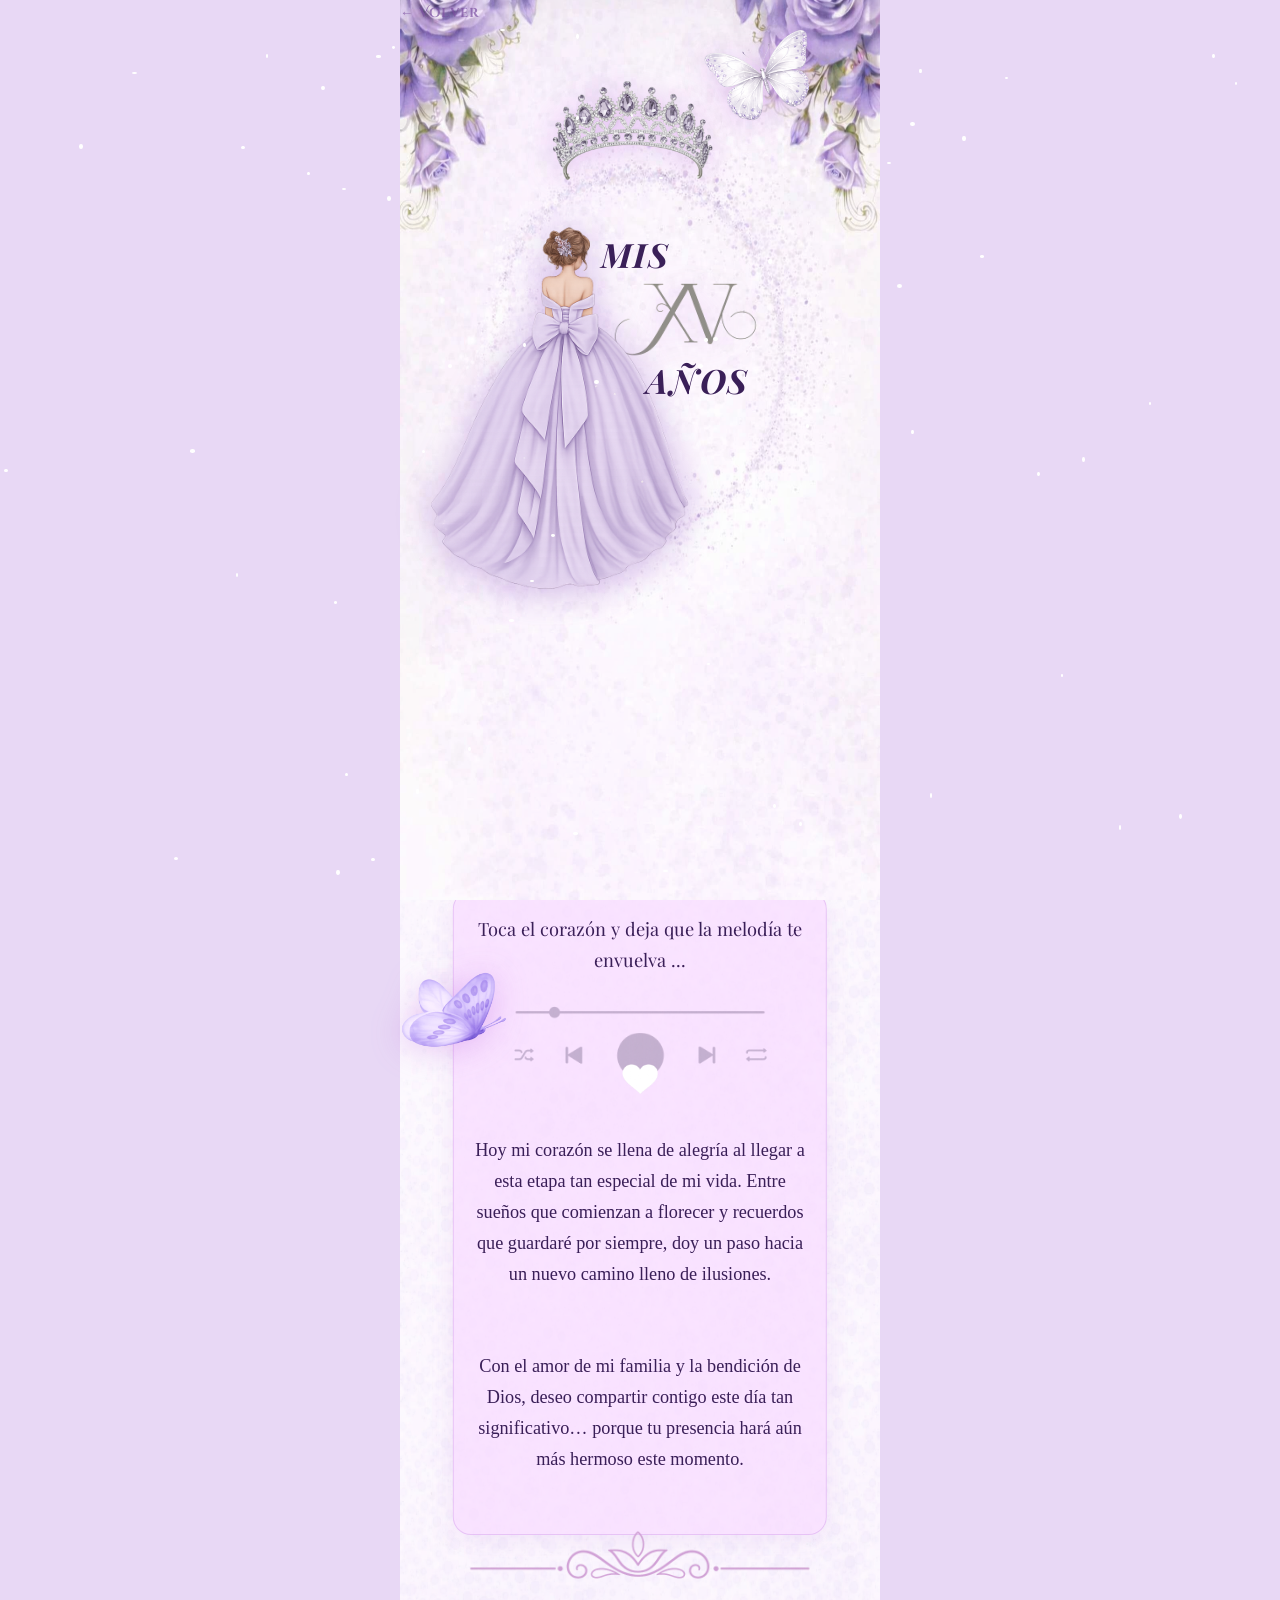
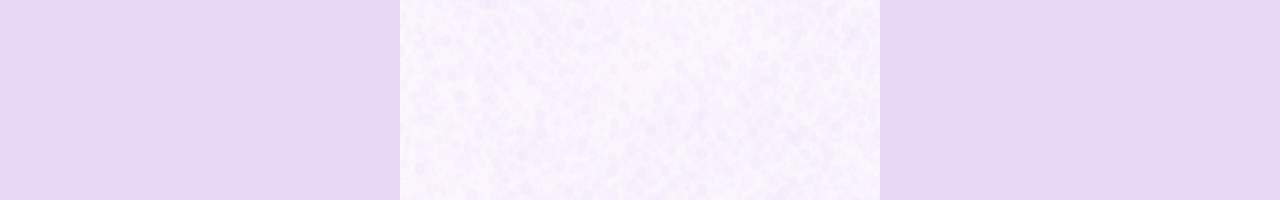
==== invitacion.html @ 01d2102e "XV parte 1" ====
<!DOCTYPE html>
<html lang="es">
<head>
  <meta charset="UTF-8" />
  <meta name="viewport" content="width=device-width, initial-scale=1.0, maximum-scale=1.0"/>
  <title>Invitación – Yadira Lizeth</title>
  <link href="https://fonts.googleapis.com/css2?family=Cinzel+Decorative:wght@400;700;900&family=Playfair+Display:ital,wght@0,700;0,900;1,700&family=Cormorant+SC:wght@300;400;500;600;700&family=Pinyon+Script&family=Fleur+De+Leah&display=swap" rel="stylesheet"/>
  <link rel="stylesheet" href="styles.css"/>
  <style>
    body {
      animation: entrada-suave 1.2s ease forwards;
    }
    @keyframes entrada-suave {
      0%   { background: #1a0030; }
      100% { background: #e8d8f5; }
    }
  </style>
</head>
<body>

  <!-- 🌸 Pétalos y estrellas -->
  <div class="petals">
    <div class="petal"></div><div class="petal"></div><div class="petal"></div>
    <div class="petal"></div><div class="petal"></div><div class="petal"></div>
    <div class="petal"></div><div class="petal"></div><div class="petal"></div>
    <div class="petal"></div>
  </div>
  <div id="stars"></div>

  <div class="inv-wrapper">

    <!-- ══════════════════════════════════
         PANTALLA 1 — view_1.png
    ══════════════════════════════════ -->
    <div class="inv-pagina">

      <!-- 🖼️ Fondo -->
      <div class="inv-fondo"></div>

      <!-- 🖼️ Corona -->
      <img src="img/corona.png" alt="corona" class="inv-corona-img"/>

      <!-- 🖼️ XV -->
      <img src="img/xv.png" alt="xv" class="inv-xv-img"/>

      <!-- 🖼️ Princesa -->
      <img src="img/princesa.png" alt="princesa" class="inv-princesa-img"/>

      <!-- 🦋 Mariposa -->
      <img src="img/mariposa.png" alt="mariposa" class="inv-mariposa-img"/>

      <!-- 👸 MIS / AÑOS -->
      <div class="inv-hero">
        <div class="inv-mis-xv-titulo">
          <span class="inv-mis">MIS</span>
          <span class="inv-anos">AÑOS</span>
        </div>
      </div>

      <!-- 🔙 Botón volver -->
      <a href="index.html" class="btn-volver">← Volver</a>

    </div>
    <!-- fin pantalla 1 -->

    <!-- ══════════════════════════════════
         PANTALLA 2 — view_2.png
    ══════════════════════════════════ -->
    <div class="inv-fondo-2-wrapper">

      <!-- 🖼️ Fondo -->
      <div class="inv-fondo-2"></div>

      <!-- 🖼️ Separador -->
      <img src="img/separador.png" alt="separador" class="inv-separador-1-img"/>

      <div class="inv-cuadro">

          <!-- texto 1 -->
          <p class="texto-1">Toca el corazón y deja que la melodía te envuelva ...</p>
          
          <!-- texto 2  ← AQUÍ adentro -->
          <p class="texto-2">Hoy mi corazón se llena de alegría al llegar a esta etapa tan especial de mi vida.
            Entre sueños que comienzan a florecer y recuerdos que guardaré por siempre, doy un paso hacia un nuevo camino lleno de ilusiones.
            </p>
          <p class="texto-3">Con el amor de mi familia y la bendición de Dios, deseo compartir contigo este día tan significativo… porque tu presencia hará aún más hermoso este momento.
            </p>

      </div>

      <!-- ❤️ Audio -->
      <!-- 🎵 Reproductor y corazón dentro del cuadro -->
        <img src="img/reproductor.png" alt="reproductor" class="inv-reproductor-img"/>
        <img src="img/corazon.png" alt="corazón" class="inv-corazon-img" onclick="toggleCorazon(this)"/>
        <audio id="audioInv" loop>
          <source src="music/musica.mp3" type="audio/mpeg"/>
        </audio>

      <!-- 🦋 Mariposa -->
      <img src="img/mariposa_v1.1.png" alt="mariposa_v1.1" class="inv-mariposa-v1p1-img"/>

      <!-- 🖼️ Separador -->
      <img src="img/separador.png" alt="separador" class="inv-separador-2-img"/>

    </div>
    <!-- fin pantalla 2 -->

  </div>
  <!-- fin inv-wrapper -->

  <script src="script.js"></script>
</body>
</html>
---- styles.css ----
/* ══════════════════════════════════════════════════
   XV AÑOS — YADIRA LIZETH
   styles.css
══════════════════════════════════════════════════ */


/* ════════════════════════════════════════
   RESET Y BASE
════════════════════════════════════════ */
*, *::before, *::after {
  box-sizing: border-box;
  margin: 0;
  padding: 0;
}

html {
  height: 100%;
}

body {
  min-height: 100dvh;
  display: flex;
  align-items: center;
  justify-content: center;
  font-family: 'Playfair Display', serif;
  overflow-x: hidden;
  background: #e8d8f5;
}


/* ════════════════════════════════════════
   PÉTALOS CAYENDO
════════════════════════════════════════ */
.petals {
  position: fixed;
  inset: 0;
  pointer-events: none;
  overflow: hidden;
  z-index: 999;
}

.petal {
  position: absolute;
  top: -60px;
  width: 16px;
  height: 20px;
  background: radial-gradient(ellipse at 40% 30%, #e8c8f0, #c48ccc88);
  border-radius: 60% 40% 70% 30% / 50% 60% 40% 50%;
  opacity: 0;
  animation: petal-caer linear infinite;
}

.petal:nth-child(1)  { left: 5%;  width: 13px; height: 17px; animation-duration: 7s;   animation-delay: 0s;   }
.petal:nth-child(2)  { left: 14%; width: 10px; height: 13px; animation-duration: 9s;   animation-delay: 1.2s; background: radial-gradient(ellipse, #d4a8e8, #b07cc088); }
.petal:nth-child(3)  { left: 27%; width: 15px; height: 19px; animation-duration: 8s;   animation-delay: 2.5s; }
.petal:nth-child(4)  { left: 39%; width: 11px; height: 15px; animation-duration: 11s;  animation-delay: 0.8s; background: radial-gradient(ellipse, #f0d0f8, #cc9ce0); }
.petal:nth-child(5)  { left: 54%; width: 18px; height: 22px; animation-duration: 7.5s; animation-delay: 3.1s; }
.petal:nth-child(6)  { left: 67%; width: 11px; height: 14px; animation-duration: 10s;  animation-delay: 1.7s; background: radial-gradient(ellipse, #e0b8f0, #a870c0aa); }
.petal:nth-child(7)  { left: 79%; width: 14px; height: 18px; animation-duration: 8.5s; animation-delay: 4.0s; }
.petal:nth-child(8)  { left: 89%; width: 12px; height: 16px; animation-duration: 9.5s; animation-delay: 2.0s; background: radial-gradient(ellipse, #f4daf8, #c890d8); }
.petal:nth-child(9)  { left: 21%; width: 9px;  height: 12px; animation-duration: 12s;  animation-delay: 5.5s; }
.petal:nth-child(10) { left: 71%; width: 16px; height: 20px; animation-duration: 6.5s; animation-delay: 0.3s; background: radial-gradient(ellipse, #ddb8ec, #b07cc0); }

@keyframes petal-caer {
  0%   { transform: translateY(0) rotate(0deg) translateX(0);    opacity: 0; }
  10%  { opacity: 0.75; }
  90%  { opacity: 0.5; }
  100% { transform: translateY(110vh) rotate(360deg) translateX(35px); opacity: 0; }
}


/* ════════════════════════════════════════
   ESTRELLAS
════════════════════════════════════════ */
#stars {
  position: fixed;
  inset: 0;
  pointer-events: none;
  z-index: 998;
  width: 100vw;
  height: 100vh;
}

.star {
  position: absolute;
  background: white;
  border-radius: 50%;
  animation: star-titilar ease-in-out infinite;
}

@keyframes star-titilar {
  0%, 100% { opacity: 0;   transform: scale(0.5); }
  50%       { opacity: 0.9; transform: scale(1.3); }
}


/* ════════════════════════════════════════
   PORTADA — contenedor principal
════════════════════════════════════════ */
#portada {
  position: relative;
  width: min(480px, 100vw);           /* ✏️ ancho máximo */
  aspect-ratio: 2 / 3;               /* ✏️ proporción = misma que caratula.png */
  max-height: 100dvh;
  margin: 0 auto;
  overflow: hidden;
  container-type: inline-size;
}


/* ══════════════════════════════════════════════════
   🖼️ PORTADA — fondo: caratula.png
   ✏️ TAMAÑO   → background-size
   ✏️ POSICIÓN → background-position
══════════════════════════════════════════════════ */
.portada-fondo {
  position: absolute;
  inset: 0;
  background-image: url('img/caratula.png');
  background-size: cover;
  background-position: center top;   /* ✏️ top / center / bottom */
  background-repeat: no-repeat;
  z-index: 0;
}


/* ══════════════════════════════════════════════════
   🖼️ PORTADA — corona.png
   ✏️ ALTURA  → top   (sube: baja número | baja: sube número)
   ✏️ TAMAÑO  → width (más grande: sube | más chica: baja)
══════════════════════════════════════════════════ */
.corona {
  position: absolute;
  top: 14%;                           /* ✏️ ALTURA */
  left: 50%;
  transform: translateX(-50%);
  z-index: 2;
  width: 45cqw;                       /* ✏️ TAMAÑO */
  filter: drop-shadow(0 4px 18px rgba(120, 60, 180, 0.35));
  animation: corona-flotar 3.5s ease-in-out infinite;
}


/* ══════════════════════════════════════════════════
   ✍️ PORTADA — nombre curvo: "Yadira Lizeth"
   ✏️ ALTURA  → top
   ✏️ TAMAÑO  → width
   ✏️ CURVA   → en index.html busca Q 170,20
                baja el 20 = más curva | sube el 20 = menos curva
   ✏️ FUENTE  → font-family en el SVG de index.html
   ✏️ GROSOR  → font-weight en el SVG de index.html
══════════════════════════════════════════════════ */
.nombre-svg {
  position: absolute;
  top: 28%;                           /* ✏️ ALTURA */
  left: 50%;
  transform: translateX(-50%);
  z-index: 2;
  width: 84cqw;                       /* ✏️ TAMAÑO */
  overflow: visible;
}


/* ══════════════════════════════════════════════════
   ✍️ PORTADA — texto: "MIS XV AÑOS"
   ✏️ ALTURA  → top
══════════════════════════════════════════════════ */
.mis-xv {
  position: absolute;
  top: 38.7%;                         /* ✏️ ALTURA */
  left: 50%;
  transform: translateX(-50%);
  z-index: 2;
  display: flex;
  flex-direction: column;
  align-items: center;
  gap: 1px;
}

.mis-xv__mis,
.mis-xv__anios {
  font-family: 'Cinzel Decorative', serif;
  font-size: 4cqw;                    /* ✏️ TAMAÑO */
  font-weight: 700;
  letter-spacing: .55em;
  color: #3a1f58;
  text-shadow: 0 1px 6px rgba(255,255,255,0.5);
}

.mis-xv__numero {
  font-family: 'Cinzel Decorative', serif;
  font-size: 6cqw;                    /* ✏️ TAMAÑO */
  font-weight: 900;
  letter-spacing: .15em;
  color: #3a1f58;
  line-height: 1.1;
  text-shadow:
    0 2px 12px rgba(255,255,255,0.45),
    0 1px 0 rgba(255,255,255,0.3);
}


/* ══════════════════════════════════════════════════
   🖼️ PORTADA — sobre.png
   ✏️ ALTURA  → top
   ✏️ TAMAÑO  → width
══════════════════════════════════════════════════ */
.sobre {
  position: absolute;
  top: 46%;                           /* ✏️ ALTURA */
  left: 50%;
  transform: translateX(-50%);
  z-index: 2;
  width: 80cqw;                       /* ✏️ TAMAÑO */
  filter: drop-shadow(0 6px 20px rgba(100, 40, 150, 0.3));
  animation: sobre-flotar 4s ease-in-out infinite;
  transition: filter .3s ease;
}

.sobre:hover,
.sobre:active {
  filter: drop-shadow(0 8px 28px rgba(100, 40, 150, 0.55));
}

@keyframes sobre-flotar {
  0%, 100% { transform: translateX(-50%) translateY(0px) rotate(0deg); }
  50%       { transform: translateX(-50%) translateY(-6px) rotate(.5deg); }
}


/* ══════════════════════════════════════════════════
   ✍️ PORTADA — texto: "✨ Toca para abrir ✨"
   ✏️ ALTURA  → top
   ✏️ TAMAÑO  → font-size
══════════════════════════════════════════════════ */
.sobre-hint {
  position: absolute;
  top: 78%;                           /* ✏️ ALTURA */
  left: 50%;
  transform: translateX(-50%);
  z-index: 2;
  white-space: nowrap;
  font-family: 'Playfair Display', serif;
  font-size: 3cqw;                    /* ✏️ TAMAÑO */
  font-weight: 700;
  color: #7b4fa0;
  opacity: .85;
  letter-spacing: .06em;
}


/* ══════════════════════════════════════════════════
   🔙 PORTADA — botón "Volver"
   ✏️ TAMAÑO  → font-size
   ✏️ COLOR   → color
══════════════════════════════════════════════════ */
.btn-volver {
  margin-top: 32px;
  font-family: 'Cinzel Decorative', serif;
  font-size: .82rem;                  /* ✏️ TAMAÑO */
  font-weight: 700;
  letter-spacing: .1em;
  color: #7b4fa0;                     /* ✏️ COLOR */
  text-decoration: none;
  opacity: .7;
  transition: opacity .2s;
  position: relative;
  z-index: 3;
}
.btn-volver:hover { opacity: 1; }

/* ══════════════════════════════════════════════════════════════
   ▼▼▼  INVITACIÓN — TODO LO DE ABAJO ES DE LA PÁGINA DE INV  ▼▼▼
══════════════════════════════════════════════════════════════ */

/* ════════════════════════════════════════
   INVITACIÓN — wrapper
════════════════════════════════════════ */
.inv-wrapper {
  min-height: 100dvh;
  display: flex;
  flex-direction: column;
  align-items: center;
  justify-content: flex-start;
  background: transparent;
}

/* ════════════════════════════════════════
   PANTALLA 1 — contenedor
════════════════════════════════════════ */
.inv-pagina {
  width: min(480px, 100vw);
  height: 100svh;
  position: relative;
  z-index: 2;
  container-type: inline-size;
}

/* ════════════════════════════════════════
   🖼️ Fondo view_1.png
════════════════════════════════════════ */
.inv-fondo {
  position: absolute;
  top: 0;
  left: 0;
  width: 100%;
  height: 100svh;
  background-image: url('img/view_1.png');
  background-size: 100% 100%;
  background-position: center top;
  background-repeat: no-repeat;
  z-index: 0;
  pointer-events: none;
}

/* ════════════════════════════════════════
   🖼️ Corona
════════════════════════════════════════ */
.inv-corona-img {
  position: absolute;
  top: 6%;                            /* ✏️ ALTURA */
  left: 47.5%;
  transform: translateX(-50%);
  z-index: 2;
  width: 50cqw;                       /* ✏️ TAMAÑO */
  filter: drop-shadow(0 4px 16px rgba(180,80,220,0.3));
}

/* ════════════════════════════════════════
   🖼️ XV
════════════════════════════════════════ */
.inv-xv-img {
  position: absolute;
  top: 22%;                           /* ✏️ ALTURA */
  left: 59%;                          /* ✏️ POSICIÓN */
  transform: translateX(-50%);
  z-index: 2;
  width: 70cqw;                       /* ✏️ TAMAÑO */
  filter: drop-shadow(0 4px 16px rgba(180,80,220,0.3));
}

/* ════════════════════════════════════════
   🖼️ Princesa
════════════════════════════════════════ */
.inv-princesa-img {
  position: absolute;
  top: 9%;                            /* ✏️ ALTURA */
  left: 36%;
  transform: translateX(-50%);
  z-index: 2;
  width: 90cqw;                       /* ✏️ TAMAÑO */
  filter: drop-shadow(0 4px 18px rgba(120,60,180,0.35));
}

/* ════════════════════════════════════════
   🦋 Mariposa
════════════════════════════════════════ */
.inv-mariposa-img {
  position: absolute;
  top: -2%;                           /* ✏️ ALTURA */
  left: 74%;                          /* ✏️ POSICIÓN */
  transform: translateX(-50%);
  z-index: 2;
  width: 28cqw;                       /* ✏️ TAMAÑO */
  filter: drop-shadow(0 4px 16px rgba(180,80,220,0.3));
  animation: mariposa-volar 4s ease-in-out infinite;
}

@keyframes mariposa-volar {
  0%   { transform: translateX(-50%) translateX(0cqw)  translateY(0%)  rotate(-5deg); }
  25%  { transform: translateX(-50%) translateX(2cqw)  translateY(-2%) rotate(3deg);  }
  50%  { transform: translateX(-50%) translateX(4cqw)  translateY(0%)  rotate(-3deg); }
  75%  { transform: translateX(-50%) translateX(2cqw)  translateY(2%)  rotate(5deg);  }
  100% { transform: translateX(-50%) translateX(0cqw)  translateY(0%)  rotate(-5deg); }
}

/* ════════════════════════════════════════
   👸 MIS / AÑOS
════════════════════════════════════════ */
.inv-hero {
  position: absolute;
  top: 25%;                           /* ✏️ ALTURA */
  left: 50%;
  transform: translateX(-50%);
  z-index: 2;
  display: flex;
  flex-direction: column;
  align-items: center;
  gap: 4px;
  width: 100%;
}

.inv-mis-xv-titulo {
  display: flex;
  flex-direction: column;
  align-items: center;
  gap: 0;
  margin-top: 7px;
}

.inv-mis {
  font-family: 'Playfair Display', serif;
  font-style: italic;
  font-size: 7cqw;                    /* ✏️ TAMAÑO */
  font-weight: 700;
  letter-spacing: .05em;
  color: #3a1f58;
  position: relative;
  top: 0cqw;
  left: -1cqw;
}

.inv-anos {
  font-family: 'Playfair Display', serif;
  font-style: italic;
  font-size: 7cqw;                    /* ✏️ TAMAÑO */
  font-weight: 700;
  letter-spacing: .05em;
  color: #3a1f58;
  position: relative;
  top: 17cqw;
  left: 12cqw;
}

/* ════════════════════════════════════════
   PANTALLA 2 — contenedor
════════════════════════════════════════ */
.inv-fondo-2-wrapper {
  width: min(480px, 100vw);
  height: 100svh;
  position: relative;
  container-type: inline-size;
}

/* ════════════════════════════════════════
   🖼️ Fondo view_2.png
════════════════════════════════════════ */
.inv-fondo-2 {
  position: absolute;
  top: 0;
  left: 0;
  width: 100%;
  height: 100%;
  background-image: url('img/view_2.png');
  background-size: 100% 100%;
  background-position: center top;
  background-repeat: no-repeat;
  z-index: 0;
  pointer-events: none;
}

/* ════════════════════════════════════════
   🖼️ Separador 1
════════════════════════════════════════ */
.inv-separador-1-img {
  position: absolute;
  top: -22.5svh;                        /* ✏️ ALTURA */
  left: 50%;
  transform: translateX(-50%);
  z-index: 3;
  width: 75cqw;                       /* ✏️ TAMAÑO */
  pointer-events: none;
}

/* ════════════════════════════════════════
   📦 Cuadro principal
════════════════════════════════════════ */
.inv-cuadro {
  position: relative;
  top: -1svh;                         /* ✏️ ALTURA */
  left: 50%;
  transform: translateX(-50%);
  z-index: 3;
  width: 78cqw;                       /* ✏️ ANCHO */
  min-height: 71.5svh;                  /* ✏️ ALTO — sube para más espacio */
  background: rgba(248, 220, 255, 0.72);
  border: 1.5px solid rgba(180, 100, 220, 0.25);
  border-radius: 18px;
  padding: 22px 20px;
  box-shadow: 0 4px 24px rgba(160, 80, 200, 0.10);
  position: relative;
}

/* ── texto 1 — arriba del reproductor ── */
.inv-cuadro .texto-1 {
  font-family: 'Playfair Display', serif;
  font-size: 3.8cqw;                  /* ✏️ TAMAÑO */
  font-weight: 400;
  color: #3a1f58;
  line-height: 1.7;
  text-align: center;
  margin: 0;
}

/* ── texto 2 — debajo del reproductor ── */
.inv-cuadro .texto-2 {
  position: absolute;               /* ← independiente */
  top: 27svh;                       /* ✏️ ajusta tú mismo */
  left: 50%;
  transform: translateX(-50%);
  width: 90%;
  font-family: 'Cormorant', serif;
  font-size: 3.8cqw;
  font-weight: 300;
  color: #3a1f58;
  line-height: 1.7;
  text-align: center;
  margin: 0;
}

/* ── texto 2 — debajo del reproductor ── */
.inv-cuadro .texto-3 {
  position: absolute;               /* ← independiente */
  top: 51svh;                       /* ✏️ ajusta tú mismo */
  left: 50%;
  transform: translateX(-50%);
  width: 90%;
  font-family: 'Cormorant', serif;
  font-size: 3.8cqw;
  font-weight: 300;
  color: #3a1f58;
  line-height: 1.7;
  text-align: center;
  margin: 0;
}

/* ════════════════════════════════════════
   🎵 Reproductor
════════════════════════════════════════ */
.inv-reproductor-img {
  position: absolute;
  top: 5.5svh;                        /* ✏️ ALTURA */
  left: 50%;
  transform: translateX(-50%);
  z-index: 4;
  width: 65cqw;                       /* ✏️ TAMAÑO */
  pointer-events: none;
}

/* ════════════════════════════════════════
   ❤️ Corazón — botón música
════════════════════════════════════════ */
.inv-corazon-img {
  position: absolute;
  top: 17.4svh;                       /* ✏️ ALTURA */
  left: 50%;
  transform: translateX(-50%);
  z-index: 5;
  width: 9.5cqw;                      /* ✏️ TAMAÑO */
  pointer-events: all;
  cursor: pointer;
  animation: corazon-latir 1.8s ease-in-out infinite;
}

@keyframes corazon-latir {
  0%   { transform: translateX(-50%) scale(1);    filter: drop-shadow(0 0 2px rgba(180,80,220,0.3)); }
  15%  { transform: translateX(-50%) scale(1.15); filter: drop-shadow(0 0 12px rgba(180,80,220,0.9)); }
  30%  { transform: translateX(-50%) scale(1);    filter: drop-shadow(0 0 2px rgba(180,80,220,0.3)); }
  100% { transform: translateX(-50%) scale(1);    filter: drop-shadow(0 0 2px rgba(180,80,220,0.3)); }
}

/* ════════════════════════════════════════
   🦋 Mariposa V1.1
════════════════════════════════════════ */
.inv-mariposa-v1p1-img {
  position: absolute;
  top: 0%;                           /* ✏️ ALTURA */
  left: 12%;                          /* ✏️ POSICIÓN */
  transform: translateX(-50%);
  z-index: 10;
  width: 30cqw;                       /* ✏️ TAMAÑO */
  filter: drop-shadow(0 4px 16px rgba(180,80,220,0.3));
  animation: mariposa-volar 4s ease-in-out infinite;
}

/* ════════════════════════════════════════
   🖼️ Separador 2
════════════════════════════════════════ */
.inv-separador-2-img {
  position: absolute;
  top: 61.5svh;                        /* ✏️ ALTURA */
  left: 50%;
  transform: translateX(-50%);
  z-index: 3;
  width: 75cqw;                       /* ✏️ TAMAÑO */
  pointer-events: none;
}
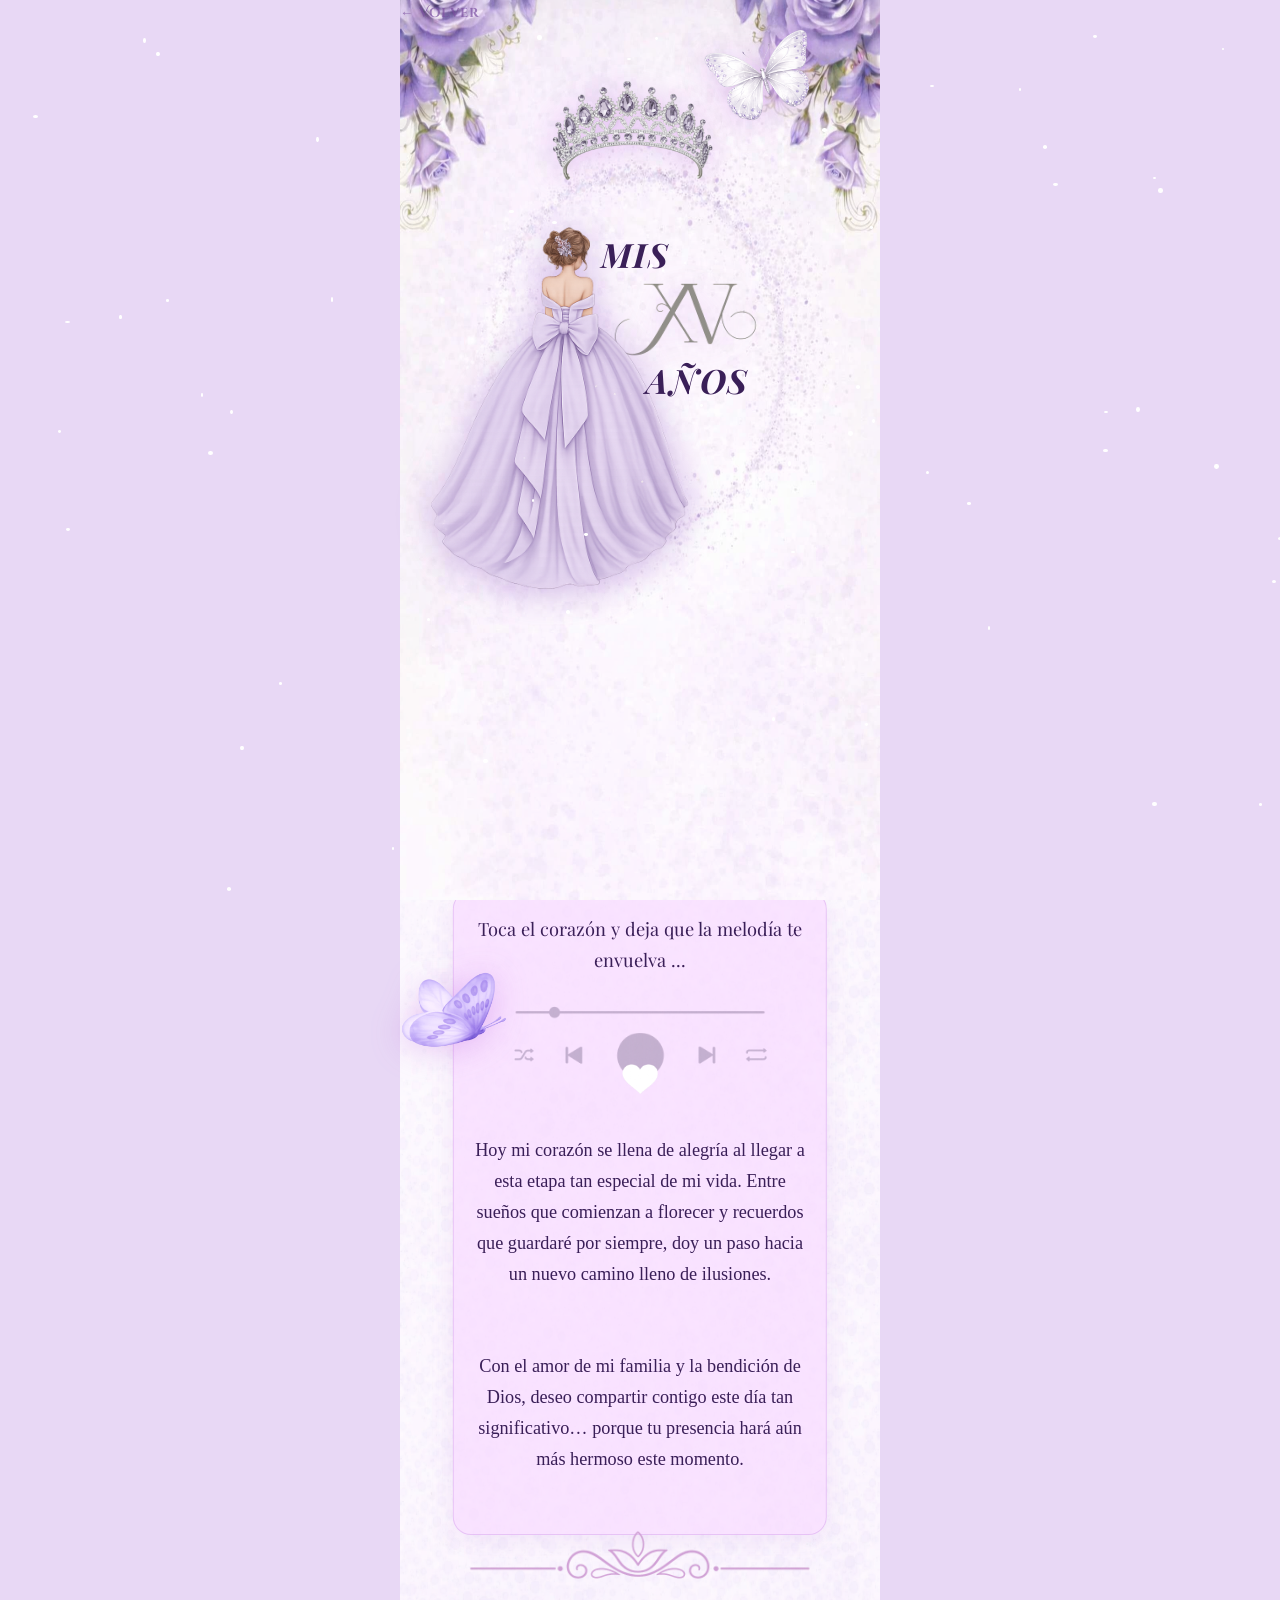
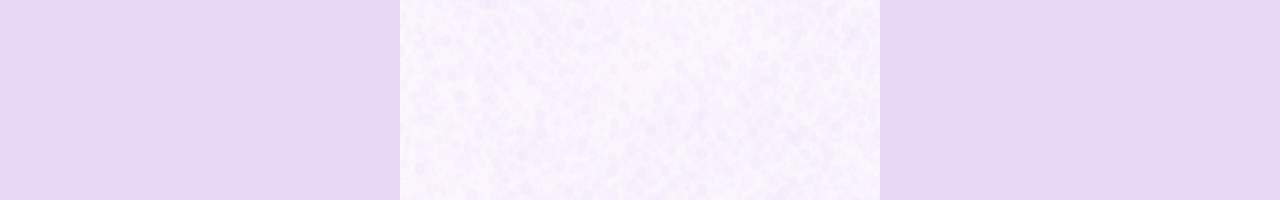
==== commit 3d9aadd1: "Diseño de link" ====
--- a/invitacion.html
+++ b/invitacion.html
@@ -3,7 +3,7 @@
 <head>
   <meta charset="UTF-8" />
   <meta name="viewport" content="width=device-width, initial-scale=1.0, maximum-scale=1.0"/>
-  <title>Invitación – Yadira Lizeth</title>
+  <title>Yadira Lizethy | Invitación a mis XV</title>
   <link href="https://fonts.googleapis.com/css2?family=Cinzel+Decorative:wght@400;700;900&family=Playfair+Display:ital,wght@0,700;0,900;1,700&family=Cormorant+SC:wght@300;400;500;600;700&family=Pinyon+Script&family=Fleur+De+Leah&display=swap" rel="stylesheet"/>
   <link rel="stylesheet" href="styles.css"/>
   <style>
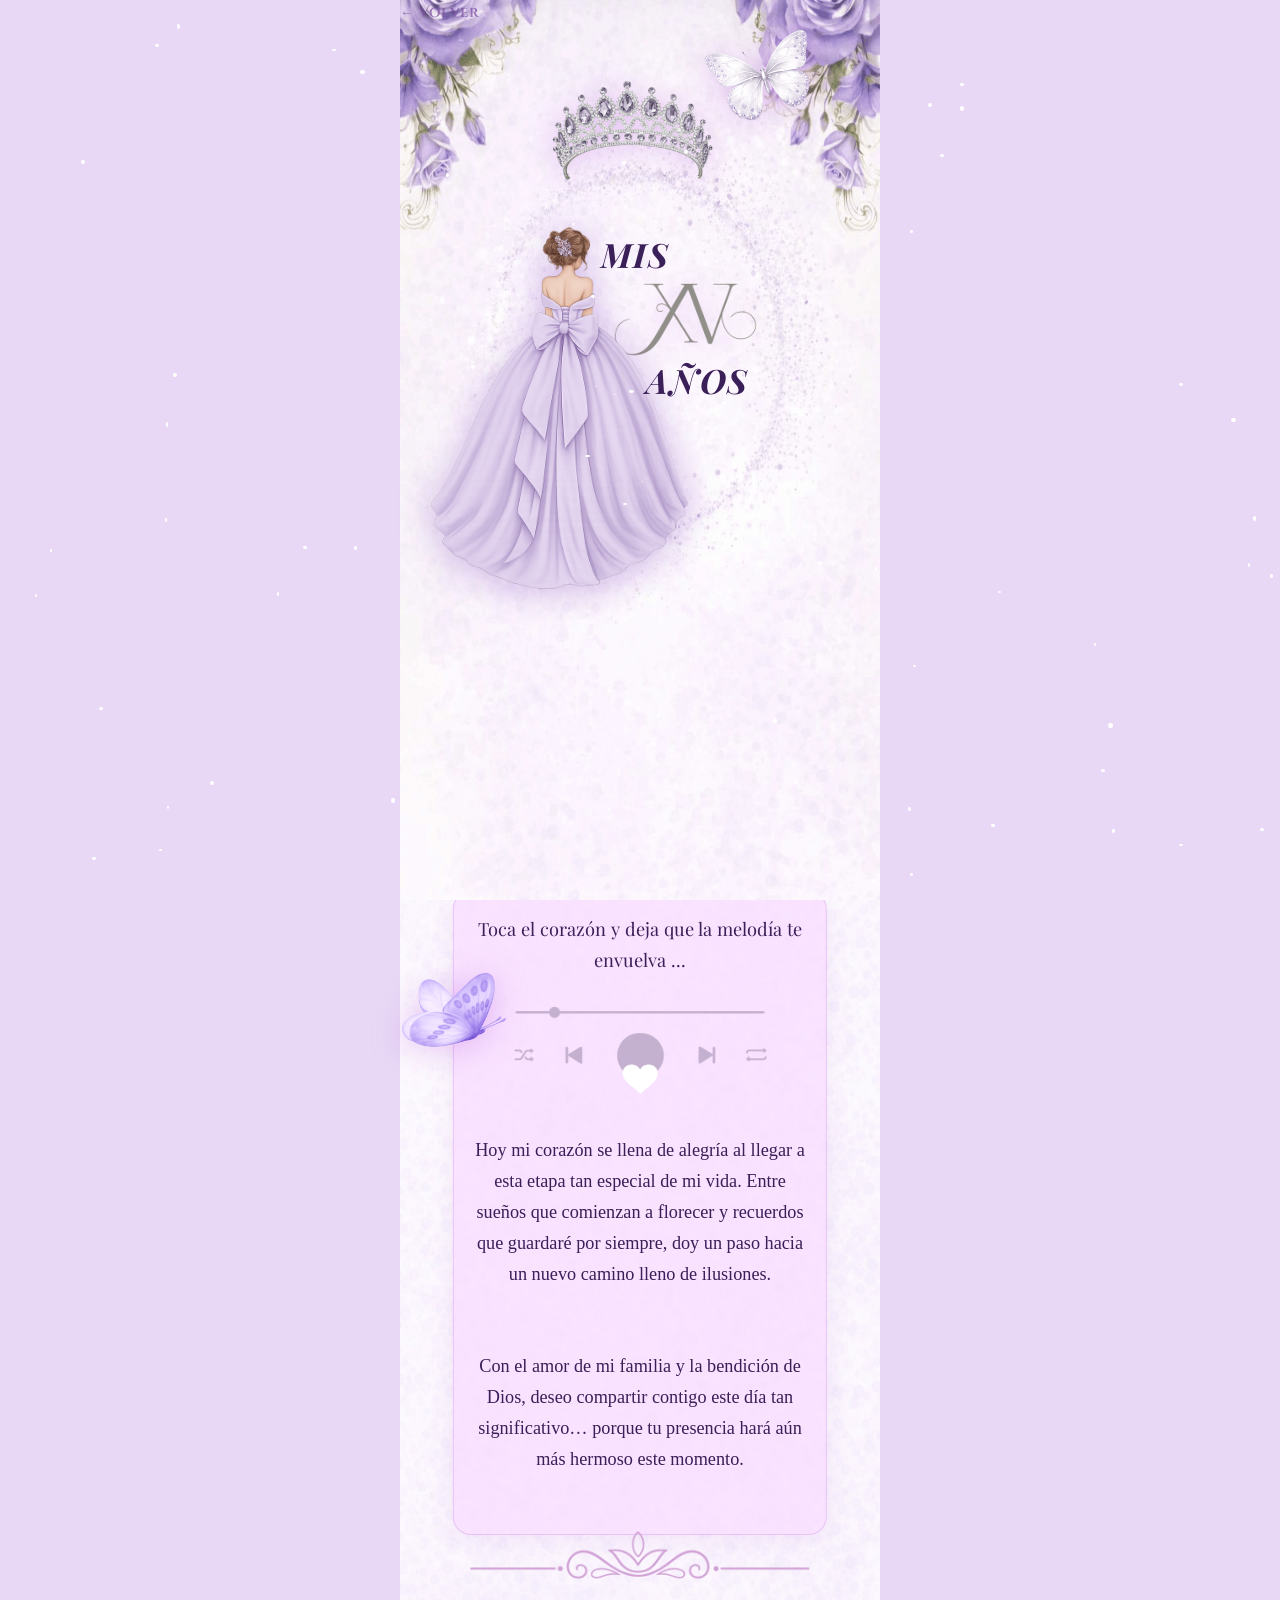
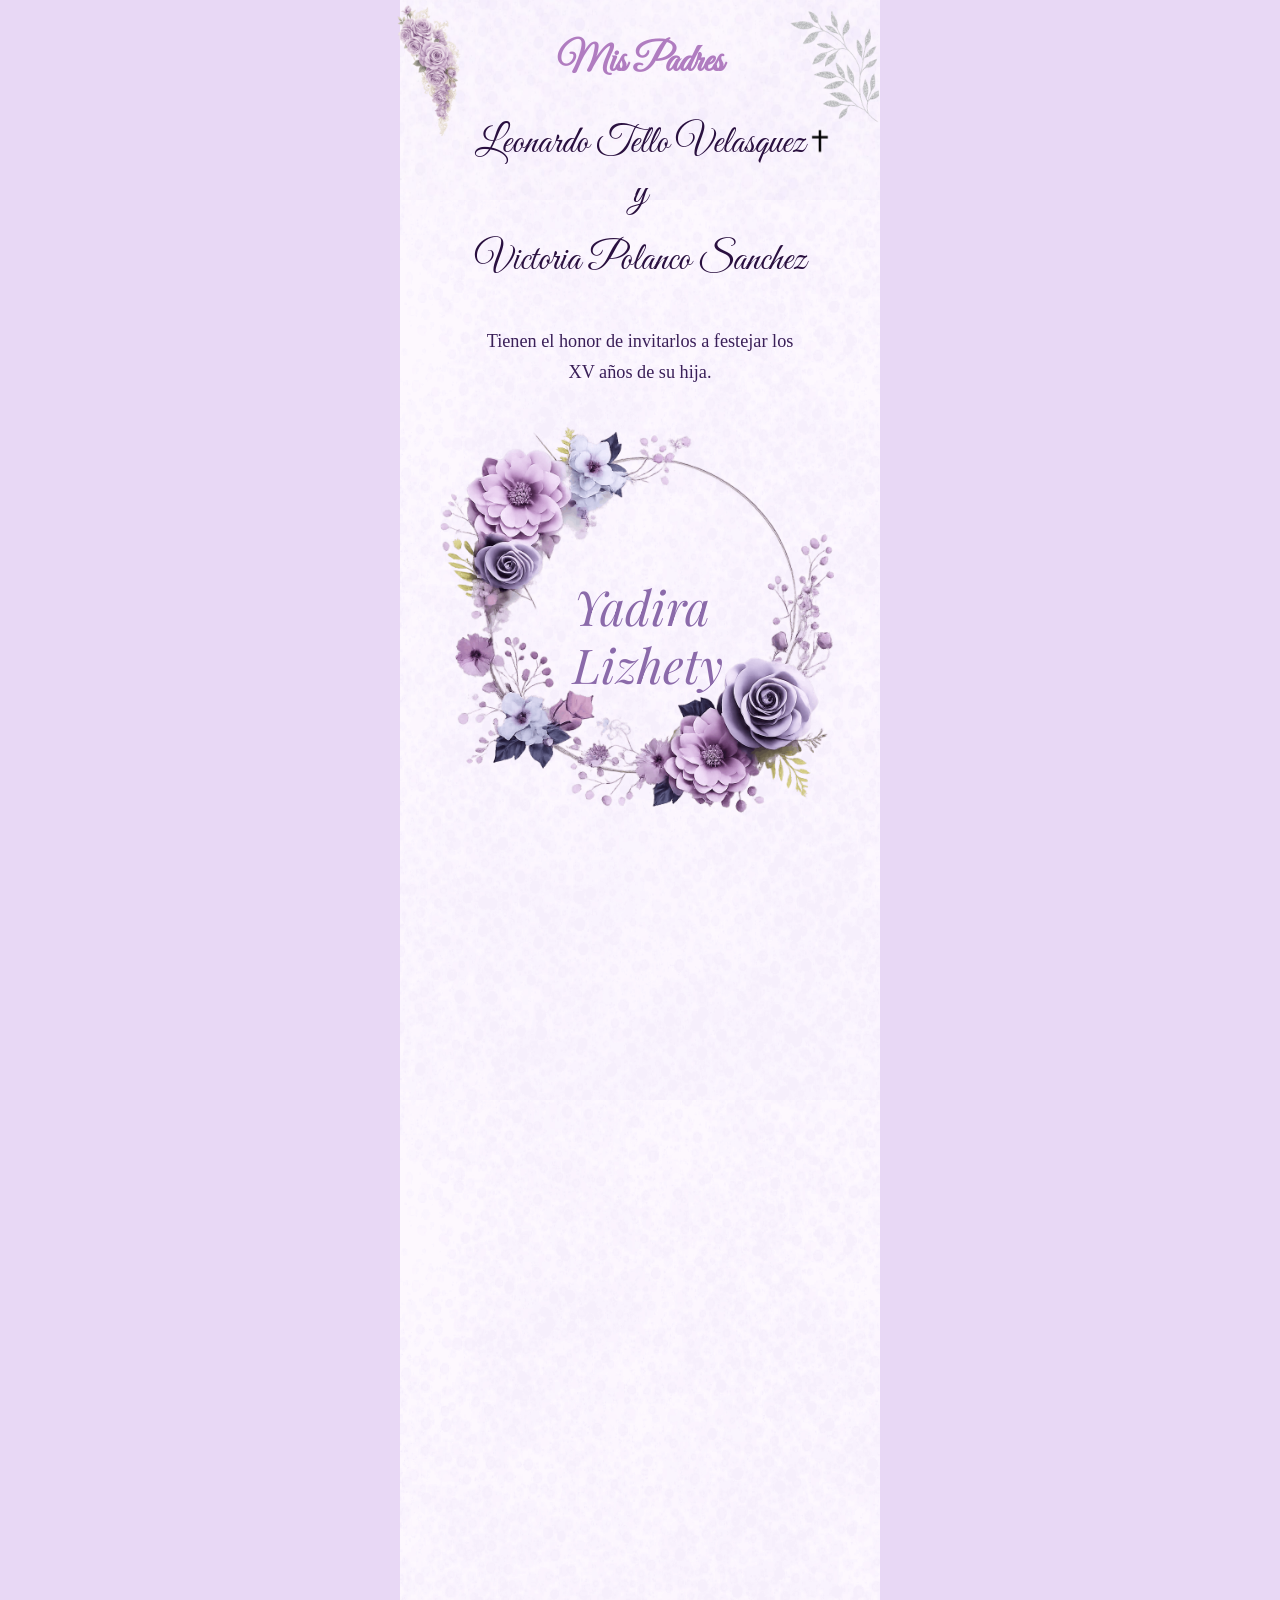
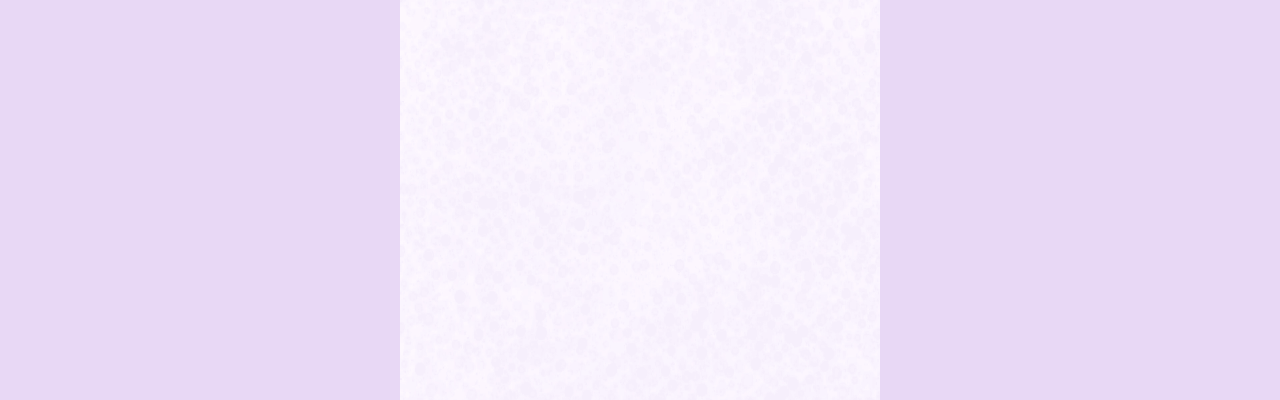
==== commit 8c7e2d55: "Actualizado" ====
--- a/invitacion.html
+++ b/invitacion.html
@@ -1,10 +1,12 @@
 <!DOCTYPE html>
 <html lang="es">
 <head>
+  <meta name="color-scheme" content="light only"/>
   <meta charset="UTF-8" />
   <meta name="viewport" content="width=device-width, initial-scale=1.0, maximum-scale=1.0"/>
   <title>Yadira Lizethy | Invitación a mis XV</title>
   <link href="https://fonts.googleapis.com/css2?family=Cinzel+Decorative:wght@400;700;900&family=Playfair+Display:ital,wght@0,700;0,900;1,700&family=Cormorant+SC:wght@300;400;500;600;700&family=Pinyon+Script&family=Fleur+De+Leah&display=swap" rel="stylesheet"/>
+  <link href="https://fonts.googleapis.com/css2?family=Great+Vibes&family=Dancing+Script:wght@400;700&family=Satisfy&display=swap" rel="stylesheet"/>
   <link rel="stylesheet" href="styles.css"/>
   <style>
     body {
@@ -71,39 +73,74 @@
       <!-- 🖼️ Fondo -->
       <div class="inv-fondo-2"></div>
 
-      <!-- 🖼️ Separador -->
+      <!-- 🖼️ Separador 1 -->
       <img src="img/separador.png" alt="separador" class="inv-separador-1-img"/>
 
+      <!-- 📦 Cuadro -->
       <div class="inv-cuadro">
-
-          <!-- texto 1 -->
-          <p class="texto-1">Toca el corazón y deja que la melodía te envuelva ...</p>
-          
-          <!-- texto 2  ← AQUÍ adentro -->
-          <p class="texto-2">Hoy mi corazón se llena de alegría al llegar a esta etapa tan especial de mi vida.
-            Entre sueños que comienzan a florecer y recuerdos que guardaré por siempre, doy un paso hacia un nuevo camino lleno de ilusiones.
-            </p>
-          <p class="texto-3">Con el amor de mi familia y la bendición de Dios, deseo compartir contigo este día tan significativo… porque tu presencia hará aún más hermoso este momento.
-            </p>
-
+        <p class="texto-1">Toca el corazón y deja que la melodía te envuelva ...</p>
+        <p class="texto-2">Hoy mi corazón se llena de alegría al llegar a esta etapa tan especial de mi vida.
+          Entre sueños que comienzan a florecer y recuerdos que guardaré por siempre, doy un paso hacia un nuevo camino lleno de ilusiones.
+        </p>
+        <p class="texto-3">Con el amor de mi familia y la bendición de Dios, deseo compartir contigo este día tan significativo… porque tu presencia hará aún más hermoso este momento.
+        </p>
       </div>
 
-      <!-- ❤️ Audio -->
-      <!-- 🎵 Reproductor y corazón dentro del cuadro -->
-        <img src="img/reproductor.png" alt="reproductor" class="inv-reproductor-img"/>
-        <img src="img/corazon.png" alt="corazón" class="inv-corazon-img" onclick="toggleCorazon(this)"/>
-        <audio id="audioInv" loop>
-          <source src="music/musica.mp3" type="audio/mpeg"/>
-        </audio>
+      <!-- 🎵 Reproductor -->
+      <img src="img/reproductor.png" alt="reproductor" class="inv-reproductor-img"/>
+
+      <!-- ❤️ Corazón -->
+      <img src="img/corazon.png" alt="corazón" class="inv-corazon-img" onclick="toggleCorazon(this)"/>
+      <audio id="audioInv" loop>
+        <source src="music/musica.mp3" type="audio/mpeg"/>
+      </audio>
 
       <!-- 🦋 Mariposa -->
-      <img src="img/mariposa_v1.1.png" alt="mariposa_v1.1" class="inv-mariposa-v1p1-img"/>
+      <img src="img/mariposa_v1.1.png" alt="mariposa" class="inv-mariposa-v1p1-img"/>
 
-      <!-- 🖼️ Separador -->
+      <!-- 🖼️ Separador 2 -->
       <img src="img/separador.png" alt="separador" class="inv-separador-2-img"/>
 
     </div>
     <!-- fin pantalla 2 -->
+
+    <!-- ══════════════════════════════════
+         PANTALLA 3 — view_3.png
+    ══════════════════════════════════ -->
+    <div class="inv-fondo-3-wrapper">
+
+      <!-- 🖼️ Fondo -->
+      <div class="inv-fondo-3"></div>
+
+      <p class="inv-mis-padres-titulo">Mis Padres</p>
+      <p class="inv-mis-padres-nombre-1">Leonardo Tello Velasquez</p>
+      <p class="inv-mis-padres-y">y</p>
+      <p class="inv-mis-padres-nombre-2">Victoria Polanco Sanchez</p>
+
+      <img src="img/rama.png" alt="rama" class="inv-rama-img"/>
+      <img src="img/cascada_flor.png" alt="cascada_flor" class="inv-cascada-flor-img"/>
+      <img src="img/cruz.png" alt="cruz" class="inv-cruz-img"/>
+      <img src="img/marco.png" alt="marco" class="inv-marco-img"/>
+
+      <p class="texto-4">Tienen el honor de invitarlos a festejar los XV años de su hija.</p>
+      <p class="texto-5">Yadira Lizhety</p>
+
+
+    </div>
+    <!-- fin pantalla 3 -->
+
+    <!-- ══════════════════════════════════
+         PANTALLA 4 — view_4.png
+    ══════════════════════════════════ -->
+    <div class="inv-fondo-4-wrapper">
+
+      <!-- 🖼️ Fondo -->
+      <div class="inv-fondo-4"></div>
+
+      <!-- agrega aquí tus elementos -->
+
+    </div>
+    <!-- fin pantalla 4 -->
 
   </div>
   <!-- fin inv-wrapper -->
--- a/styles.css
+++ b/styles.css
@@ -3,6 +3,9 @@
    styles.css
 ══════════════════════════════════════════════════ */
 
+:root {
+  color-scheme: light only;
+}
 
 /* ════════════════════════════════════════
    RESET Y BASE
@@ -584,4 +587,183 @@
   z-index: 3;
   width: 75cqw;                       /* ✏️ TAMAÑO */
   pointer-events: none;
+}
+
+/* ════════════════════════════════════════
+   PANTALLA 3 — contenedor
+════════════════════════════════════════ */
+.inv-fondo-3-wrapper {
+  width: min(480px, 100vw);
+  height: 100svh;
+  position: relative;
+  container-type: inline-size;
+}
+
+/* ════════════════════════════════════════
+   🖼️ Fondo view_3.png
+════════════════════════════════════════ */
+.inv-fondo-3 {
+  position: absolute;
+  top: 0;
+  left: 0;
+  width: 100%;
+  height: 100%;
+  background-image: url('img/view_3.png');
+  background-size: 100% 100%;
+  background-position: center top;
+  background-repeat: no-repeat;
+  z-index: 0;
+  pointer-events: none;
+}
+
+.inv-mis-padres-titulo {
+  position: absolute;
+  top: -18svh;                         /* ✏️ ajusta */
+  left: 50%;
+  transform: translateX(-50%);
+  z-index: 3;
+  width: 80cqw;
+  font-family: 'Great Vibes', cursive;   /* ✏️ prueba esta primero */
+  font-size: 8cqw;
+  font-weight: 700;
+  color: #b07cc0;
+  text-align: center;
+}
+
+.inv-mis-padres-y {
+  position: absolute;
+  top: -3.5svh;                        /* ✏️ ajusta */
+  left: 50%;
+  transform: translateX(-50%);
+  z-index: 3;
+  font-family: 'Great Vibes', cursive;   /* ✏️ prueba esta primero */
+  font-size: 8cqw;
+  color: #2a1040;
+  text-align: center;
+}
+
+.inv-mis-padres-nombre-1 {
+  position: absolute;
+  top: -9svh;                        /* ✏️ ajusta */
+  left: 50%;
+  transform: translateX(-50%);
+  z-index: 3;
+  width: 90cqw;
+  font-family: 'Great Vibes', cursive;   /* ✏️ prueba esta primero */
+  font-size: 8cqw;
+  color: #2a1040;
+  text-align: center;
+  white-space: nowrap;
+}
+
+.inv-mis-padres-nombre-2 {
+  position: absolute;
+  top: 4svh;                        /* ✏️ ajusta */
+  left: 50%;
+  transform: translateX(-50%);
+  z-index: 3;
+  width: 90cqw;
+  font-family: 'Great Vibes', cursive;   /* ✏️ prueba esta primero */
+  font-size: 8cqw;
+  color: #2a1040;
+  text-align: center;
+  white-space: nowrap;
+}
+
+.inv-rama-img {
+  position: absolute;
+  top: -21.6svh;                        /* ✏️ ALTURA */
+  left: 89.8%;
+  transform: translateX(-50%);
+  z-index: 3;
+  width: 20cqw;                       /* ✏️ TAMAÑO */
+  pointer-events: none;
+}
+
+.inv-cascada-flor-img {
+  position: absolute;
+  top: -22svh;                        /* ✏️ ALTURA */
+  left: 8%;
+  transform: translateX(-50%);
+  z-index: 3;
+  width: 20cqw;                       /* ✏️ TAMAÑO */
+  pointer-events: none;
+}
+
+.inv-cruz-img {
+  position: absolute;
+  top: -9.1svh;                        /* ✏️ ALTURA */
+  left: 87.4%;
+  transform: translateX(-50%);
+  z-index: 3;
+  width: 6.5cqw;                       /* ✏️ TAMAÑO */
+  pointer-events: none;
+}
+
+.inv-marco-img {
+  position: absolute;
+  top: 24svh;                        /* ✏️ ALTURA */
+  left: 50%;
+  transform: translateX(-50%);
+  z-index: 3;
+  width: 90cqw;                       /* ✏️ TAMAÑO */
+  pointer-events: none;
+}
+
+.texto-4 {
+  position: absolute;               /* ← independiente */
+  top: 14svh;                       /* ✏️ ajusta tú mismo */
+  left: 50%;
+  transform: translateX(-50%);
+  width: 70%;
+  font-family: 'Cormorant', serif;
+  font-size: 3.8cqw;
+  font-weight: 300;
+  color: #3a1f58;
+  line-height: 1.7;
+  text-align: center;
+  margin: 0;
+}
+
+.texto-5 {
+  position: absolute;               /* ← independiente */
+  top: 42svh;                       /* ✏️ ajusta tú mismo */
+  left: 46%;
+  transform: translateX(-50%);
+  width: 20%;
+  font-family: 'Playfair Display', serif;
+  font-style: italic;
+  font-size: 10cqw;
+  font-weight: 100;
+  color: #8b6aaa;
+  line-height: 1.2;
+  text-align: center;
+  margin: 0;
+}
+
+/* ════════════════════════════════════════
+   PANTALLA 4 — contenedor
+════════════════════════════════════════ */
+.inv-fondo-4-wrapper {
+  width: min(480px, 100vw);
+  height: 100svh;
+  position: relative;
+  container-type: inline-size;
+}
+
+/* ════════════════════════════════════════
+   🖼️ Fondo view_4.png
+════════════════════════════════════════ */
+.inv-fondo-4 {
+  position: absolute;
+  top: 0;
+  left: 0;
+  width: 100%;
+  height: 100%;
+  background-image: url('img/view_4.png');
+  background-size: 100% 100%;
+  background-position: center top;
+  background-repeat: no-repeat;
+  z-index: 0;
+  pointer-events: none;
 }
